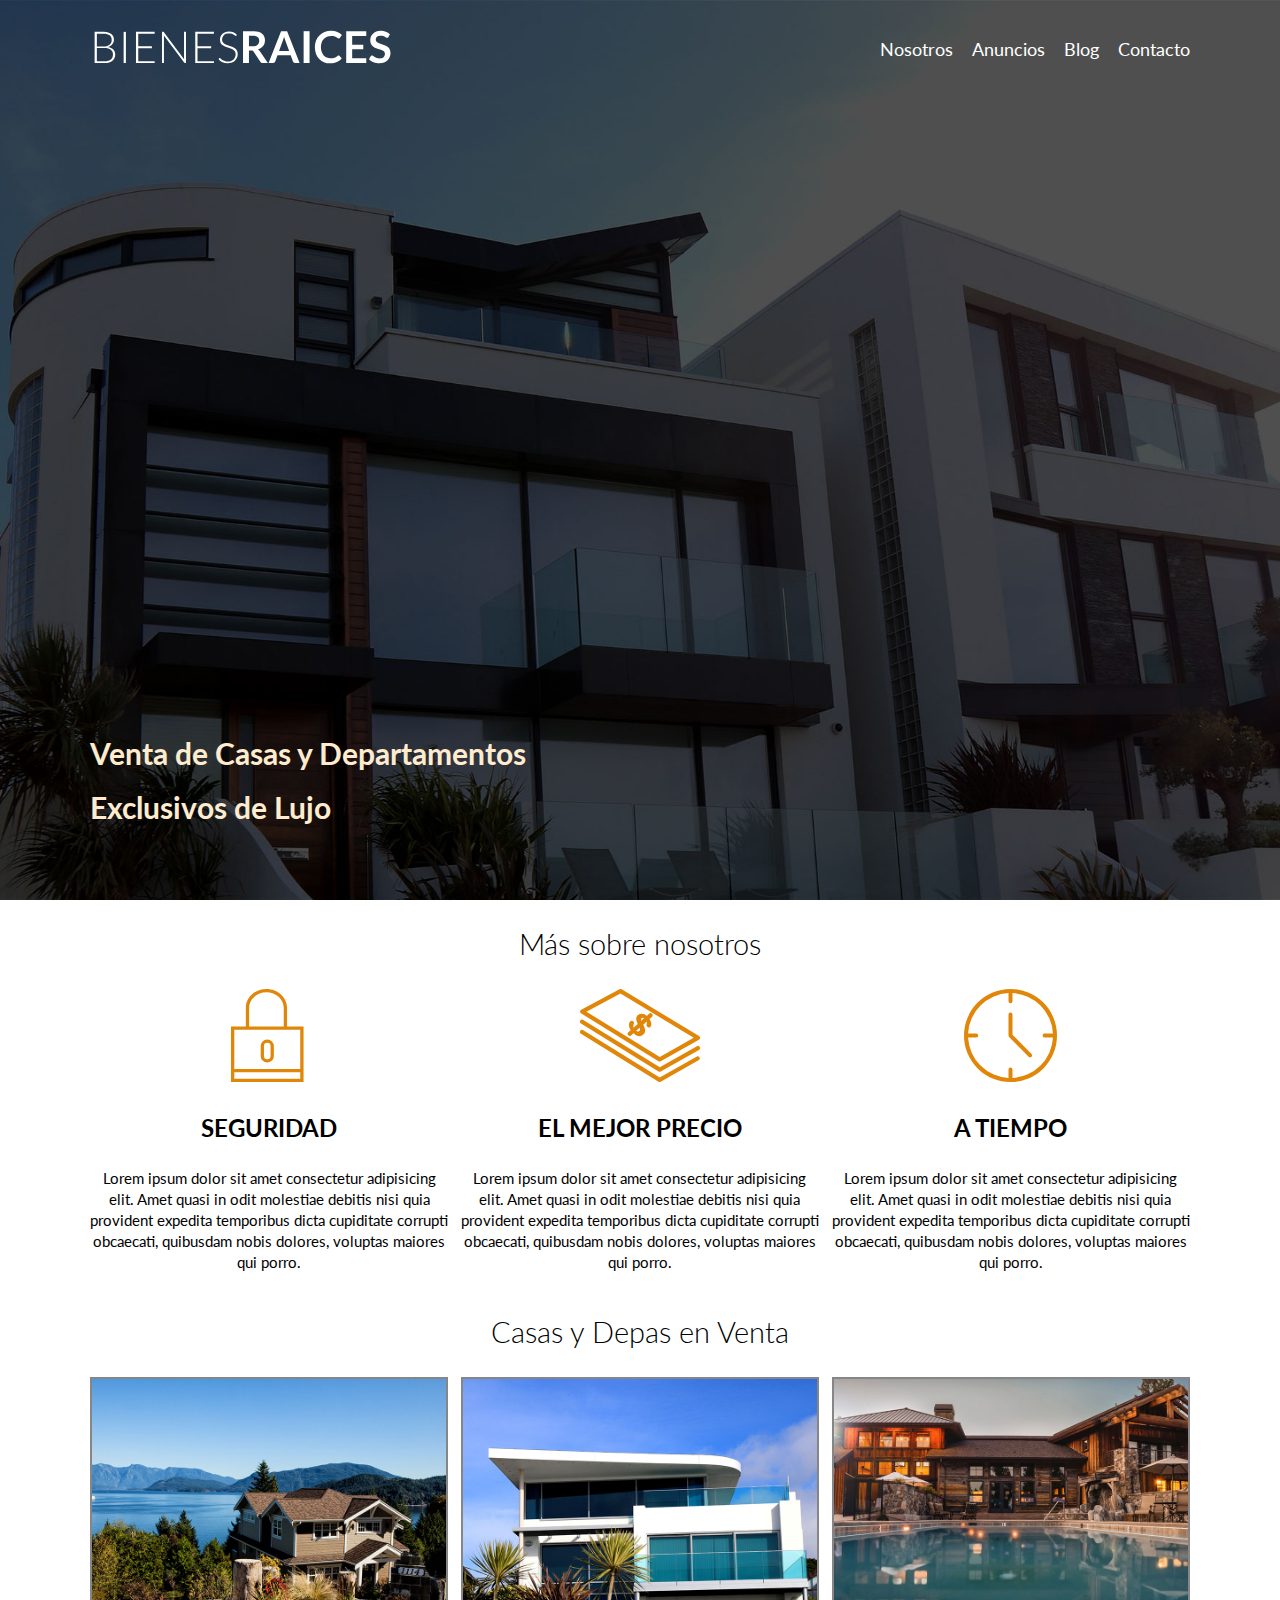
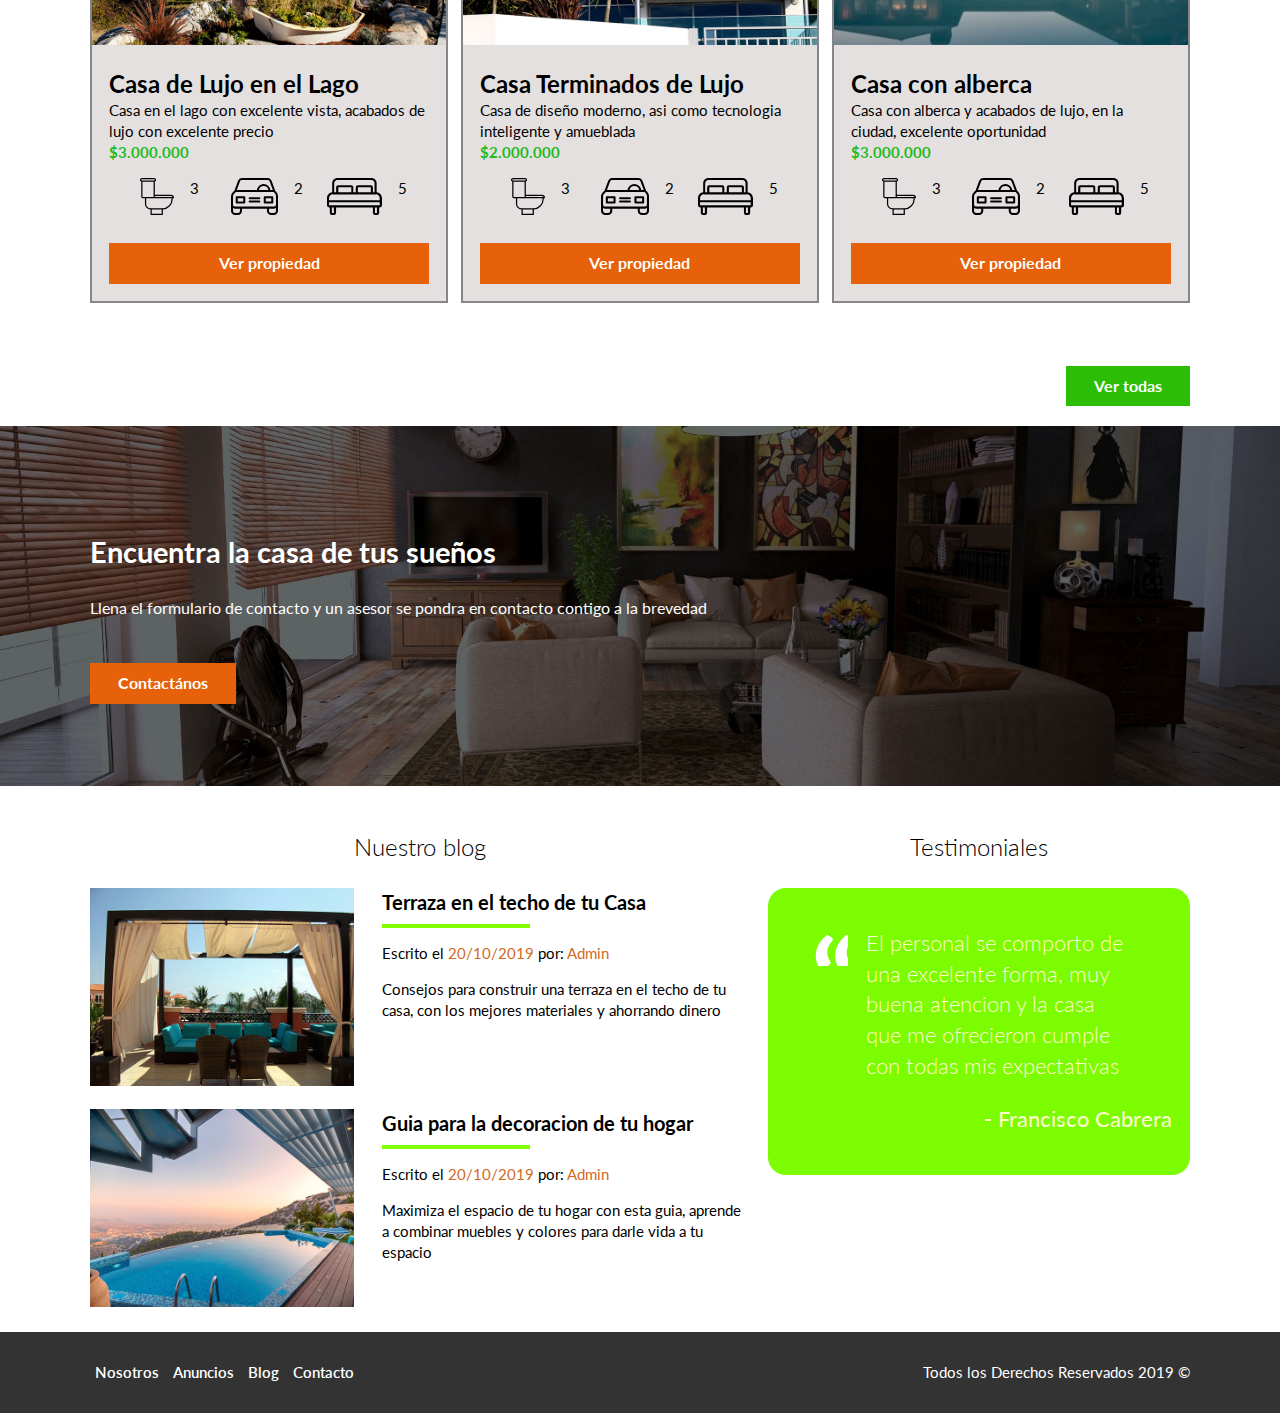
==== BIENESRAICES/index.html @ 895d14f1 "Agrego mi Proyecto al repositorio" ====
<!DOCTYPE html>
<html lang="en">
<head>
    <meta charset="UTF-8">
    <meta name="viewport" content="width=device-width, initial-scale=1.0">
    <title>Bienes raices</title>
    <link href="https://fonts.googleapis.com/css2?family=Lato:wght@300;700;900&display=swap" rel="stylesheet">
    <link rel="stylesheet" href="css/normalize.css">
    <link rel="stylesheet" href="css/styles.css"> <!--siempre nuestra hoja de estilos al final-->
    
</head>
<body>

    <header class="site-header inicio">
        <div class="contenedor contenido-header">
            <div class="barra">
                <a href="/">
                    <img src="img/logo.svg" alt="Logotipo de bienesraices">
                </a>
                <nav class="navegacion">
                    <a href="nosotros.html">Nosotros</a>
                    <a href="anuncios.html">Anuncios</a>
                    <a href="blog.html">Blog</a>
                    <a href="contacto.html">Contacto</a>
                </nav>  
            </div>
            <h1 class="titulo">Venta de Casas y Departamentos Exclusivos de Lujo</h1>
        </div><!-- Contenedor-->
    </header>
    
    <section class="contenedor seccion">
        <h2 class="fw-300 centrar-texto">Más sobre nosotros</h2>

        <div class="iconos-nosotros">
            <div class="icono">
                <img src="img/icono1.svg"  alt="Icono seguridad">
                <h3>Seguridad</h3>
                <p>Lorem ipsum dolor sit amet consectetur adipisicing elit. Amet quasi in odit molestiae debitis nisi quia provident expedita temporibus dicta cupiditate corrupti obcaecati, quibusdam nobis dolores, voluptas maiores qui porro.</p>    
            </div>

            <div class="icono">
                <img src="img/icono2.svg"  alt="Icono precio">
                <h3>El Mejor Precio</h3>
                <p>Lorem ipsum dolor sit amet consectetur adipisicing elit. Amet quasi in odit molestiae debitis nisi quia provident expedita temporibus dicta cupiditate corrupti obcaecati, quibusdam nobis dolores, voluptas maiores qui porro.</p>    
            </div>

            <div class="icono">
                <img src="img/icono3.svg"  alt="Icono Tiempo"> <!-- con width="150" o cualquier otro num podemos agrandar o achicar el icono-->
                <h3>A Tiempo</h3>
                <p>Lorem ipsum dolor sit amet consectetur adipisicing elit. Amet quasi in odit molestiae debitis nisi quia provident expedita temporibus dicta cupiditate corrupti obcaecati, quibusdam nobis dolores, voluptas maiores qui porro.</p>    
            </div>
        </div>
    </section>
 
    <main class="seccion contenedor"> <!-- Solo un main por pagina, es el contenido principal-->
        <h2 class="fw-300 centrar-texto">Casas y Depas en Venta</h2>

        <div class="contenedor-anuncios">
            <div class="anuncio">
                <img src="img/anuncio1.jpg" alt="Anuncio Casa en el lago">
                <div class="contenido-anuncio">
                    <h3>Casa de Lujo en el Lago</h3>
                    <p>Casa en el lago con excelente vista, acabados de lujo con excelente precio</p>
                    <p class="precio"> $3.000.000</p>
                     <ul class="icono-caracteristicas">
                        <li>
                            <img src="img/icono_wc.svg" alt="icono wc">
                            <p>3</p>
                        </li>                         
                        <li>
                            <img src="img/icono_estacionamiento.svg" alt="icono autos">
                            <p>2</p>
                        </li>
                        <li>
                            <img src="img/icono_dormitorio.svg" alt="icono habitaciones">
                            <p>5</p>
                        </li>
                     </ul>
                    <a href="anuncio.html" class="boton boton-naranja d-block">Ver propiedad</a>
                </div>
            </div>

            <div class="anuncio">
                <img src="img/anuncio2.jpg" alt="Anuncio Casa terminados de lujo">
                <div class="contenido-anuncio">
                    <h3>Casa Terminados de Lujo</h3>
                    <p>Casa de diseño moderno, asi como tecnologia inteligente y amueblada</p>
                    <p class="precio">$2.000.000</p>
                    <ul class="icono-caracteristicas">
                        <li>
                            <img src="img/icono_wc.svg" alt="icono wc">
                            <p>3</p>
                        </li>                         
                        <li>
                            <img src="img/icono_estacionamiento.svg" alt="icono autos">
                            <p>2</p>
                        </li>
                        <li>
                            <img src="img/icono_dormitorio.svg" alt="icono habitaciones">
                            <p>5</p>
                        </li>
                    </ul>
                    <a href="#" class="boton boton-naranja d-block">Ver propiedad</a>
                </div>
            </div>

            <div class="anuncio">
                <img src="img/anuncio3.jpg" alt="Anuncio Casa con alberca">
                <div class="contenido-anuncio">
                    <h3>Casa con alberca</h3>
                    <p>Casa con alberca y acabados de lujo, en la ciudad, excelente oportunidad</p>
                    <p class="precio">$3.000.000</p>
                    <ul class="icono-caracteristicas">
                        <li>
                            <img src="img/icono_wc.svg" alt="icono wc">
                            <p>3</p>
                        </li>                         
                        <li>
                            <img src="img/icono_estacionamiento.svg" alt="icono autos">
                            <p>2</p>
                        </li>
                        <li>
                            <img src="img/icono_dormitorio.svg" alt="icono habitaciones">
                            <p>5</p>
                        </li>
                    </ul>
                    <a href="#" class="boton boton-naranja d-block">Ver propiedad</a>
                </div>
            </div>
        </div>
    <p>
    <div class="ver-todas">
        <a href="anuncios.html" class="boton boton-verde">Ver todas</a>
    </div>

    </main>

</p>

    <section class="imagen-contacto">
        <div class="contenedor contenido-contacto">
            <h2>Encuentra la casa de tus sueños</h2>
            <p>Llena el formulario de contacto y un asesor  se pondra en contacto contigo a la brevedad</p>
            <a href="contacto.html" class="boton boton-naranja">Contactános</a>
        </div>
    </section>
    
    <div class="seccion-inferior contenedor seccion">
        <section class="blog">
            <h3 class="centrar-texto fw-300">Nuestro blog</h3>

            <article class="entrada-blog">
                <div class="imagen">
                    <img src="img/blog1.jpg" alt="Entrada de Blog">
                </div>
                <div class="texto-entrada">
                    <a href="blog.html">
                        <h4>Terraza en el techo de tu Casa</h4>
                    </a>
                    <p>Escrito el <span> 20/10/2019 </span> por: <span> Admin </span></p>
                    <p>Consejos para construir una terraza en el techo de tu casa, con los mejores materiales y ahorrando dinero</p>
                </div>
            </article>
            
            <article class="entrada-blog">
                <div class="imagen">
                    <img src="img/blog2.jpg" alt="Entrada de Blog">
                </div>
                <div class="texto-entrada">
                    <a href="blog.html">
                        <h4>Guia para la decoracion de tu hogar</h4>
                    </a>
                    <p>Escrito el <span> 20/10/2019 </span> por: <span> Admin </span></p>
                    <p>Maximiza el espacio de tu hogar con esta guia, aprende a combinar muebles y colores para darle vida a tu espacio</p>
                </div>
            </article>        
        </section>
        
        <section class="testimoniales">
            <h3 class="centrar-texto fw-300">Testimoniales</h3>
            <div class="testimonial">
                <blockquote>
                    El personal se comporto de una excelente forma, muy buena atencion y la casa que me ofrecieron cumple con todas mis expectativas
                </blockquote>
                <footer>
                    <p> - Francisco Cabrera</p>
                </footer>
            </div>
        </section>
    </div>
    <footer class="site-footer seccion">
        <div class="contenedor contenedor-footer">
            <nav class="nav-footer">
                <a href="nosotros.html">Nosotros</a>
                <a href="anuncios.html">Anuncios</a>
                <a href="blog.html">Blog</a>
                <a href="contacto.html">Contacto</a>
            </nav>
            <p class="copyright">Todos los Derechos Reservados 2019 &copy;</p>
        </div>
    </footer>
</body>

</html>
---- BIENESRAICES/css/styles.css ----
html{
    font-size: 62.5%; /* reset para el REM - 62.5% = 10px de 16px // lo agrega para acomodar los REM para que no sea tan grande pero ami se me achica mucho la letra*/
    box-sizing: border-box;/*es para que el paddin no afecte los botones para limitar su tamaño, creao por el programador de google*/
} 
* , *:before , *:after{
    box-sizing: inherit; /*es para que el paddin no afecte los botones para limitar su tamaño, creao por el programador de google*/
    /*por ejemplo si ponemos un tamaño de 10px y ademas un paddin, este ultimo no va a afectar los 10px*/
}
    
    



body{
    font-family: 'Lato', sans-serif;
    font-size: 1.5rem;
    line-height: 1.4; /*separa o agrega el interlineado*/
}

/* Goblales */
img{
    max-width: 100%; /*MUY IMPORTANTE PARA AJUSTAR LAS IMAGENES AL CONTENEDOR*/
}
.contenedor{
    max-width: 110rem; /* para centrar los contenidos en los pixeles indicados*/
    margin: 0 auto; /* SERIA:0 auto 0 auto // 0 a las 12 - auto a las 15 - 0 a las 18 - auto a las 21 // margin-left: margin-right */

}
h1{
    font-size: 3.2rem;

}
h2{
    font-size: 2.9rem;

}
h3{
    font-size: 2.4rem;

}
h4{
    font-size: 2.0rem;

}
/* Utilidades */
.seccion{
    margin-top: 2rem;
    margin-bottom: 2rem;
}

.fw-300{
    font-weight: 300; /*cambia el trazo o grueso de la letra, si sube se hace mas, si baja es mas fina*/
}
.centrar-texto{
    text-align: center;
}

.d-block{
    display: block!important; /* se usa el important porque mas adelante tenemos otro display inline-block que nos modifica el boton ya que es en cascada, por lo tanto lo usamos para pisar el siguiente, y seguir teniendo utilidades*/
}

.contenido-centrado{
    max-width: 800px;
}

/* Botones */

.boton{
    color: #ffffff;
    font-weight: 700;
    text-decoration: none;
    font-size: 1.6rem;
    padding: 0.9rem 2.8rem;
    margin-top: 2.8rem;
    display: inline-block; /*los enlaces y las imagenes son inline-block mientras que los textos o parrafos pueden ser solo block*/
    text-align: center;
    border: none;

}
.boton:hover{
    cursor: pointer; /*hover y cursor es para que cuando acerquemos el mouse al boton cambie la forma del cursor*/
}
.boton-naranja{
    background-color: #e66109;

}

.boton-verde{
    background-color: #2cbe07;
    
}

/*Header*/
.site-header{
    background-color: #333333;
    padding: 1rem 0 2.6rem 0;
}

.site-header.inicio {

    background-image: url(../img/header.jpg);
    background-position: center center; /*posiciona la imagen en centro y la expande desde ahi*/
    background-size: cover ; /*para forzar el ancho y largo pero sin afectar las proporciones*/
    height: 100vh;/*cubre la altura de la pantalla pero se corta si lo achicas*/
    min-height: 60rem;/*este es para que no se corte el 100vh*/
}

.contenido-header{
    height: 100%;
    display: flex;
    flex-direction: column;
    justify-content: space-between; /*Podemos usar flex-end o flex-start(default) o center y lo coloca a todo el contenido abajo o en el centro o por default // distribuidos se usa space*/
    /*space-between coloca uno arriba y otro abajo (hablando de los hijos principales)*/
}

.contenido-header h1{

    color: blanchedalmond;
    padding-bottom: 2rem; /*espacio hacia adentro del elemento, a diferencia del margin que es hacia otro elemento*/
    max-width: 55rem; /*maximos pixeles que puede ocupar a lo largo*/
    line-height: 1.8; /*separa o agrega el interlineado*/
    font-size: 3.0rem;
}

.barra {
    display: flex;
    justify-content: space-between; /*Permite alinear contenido horizontalmante*/
    align-items: center;/*Permite alinear contenido verticalmente*/
    padding-top: 1rem;
}

/* Navegacion */
.navegacion a {
    color: #ffffff;
    text-decoration: none;
    font-size: 1.8rem ; /*es igual a 18px*/
    margin-right: 1.5rem;
}

.navegacion a:hover{
    color: #71B100;
}
.navegacion a:last-of-type{
    margin: 0;
}

/* Iconos nosotros */

.iconos-nosotros{
    display: flex;
    justify-content: space-between; /*separa los 3 cuadros para que no queden juntos y tengan una mejor vista*/  
}
.icono{
    flex-basis: calc(33.3% - 0.8rem); /*es para darle un ancho a todos los elementos, antes de usaba width*/
    text-align: center; /*podemos usar right left o justify pero queda mejor centrado (center)*/
}
.icono h3{
    text-transform: uppercase; /*convierte en MAYUSCULAS - capitalize (convierte la primera letra a mayus) - lowercase (para hacerlo minus)*/
}

/* Anuncios */
.contenedor-anuncios{
    display: flex;
    justify-content: space-between;
    flex-wrap: wrap; /* para que despues de las 3 columnas se pasen abajo, se pone en el padre el de abajo es el hijo*/
}

.anuncio{

    /*flex-grow: 0; el contenido puede agrandarse si es posible*/
    /*flex-shrink: 0;  permite que el contenido se encoja O NO , si ponemos 0 no se encoje, y siempre toma el tamñano de la base se usa para que el contenido pueda achicarse si es posible*/
    /*flex-basis: calc(33.3% - 0.8rem); es la base el tamañp de la caja*/

    flex: 0 0 calc(33.3% - 0.8rem); /*a los tres de arriba los podemos poner como uno solo, en este orden: grow shrink basis*/
    
    /*border-style: solid;  tipo de linea que tendra el recuadro, hay muchas opciones*/
    /*border-color: dimgray; color de linea del recuadro*/
    /*border-width: 2px; tamaño de las lineas del recuadro*/

    border: 2px solid rgb(134, 134, 134); /* se utiliza para acortar codigo con los 3 border en uno solo 1: tamaño 2:tipo 3:color*/
    
    background: #e4e0e0 ;
    margin-bottom: 2rem;
   
}
.contenido-anuncio{
    padding: 1.7rem;
}

.contenido-anuncio h3 , .contenido-anuncio p{
    margin: 0;
}

.precio{

    color: rgb(33, 187, 33);
    font-weight: 700;
}

.icono-caracteristicas{
    list-style: none;
    padding: 0;
    display: flex;
    justify-content: space-evenly;
    flex: 1;
    max-width: 400px;
}

.icono-caracteristicas li{
    /*flex: 1;*/
    display: flex;
}
.icono-caracteristicas li img{
    margin-right: 1.6rem;
}

.ver-todas{
    display: flex;
    justify-content: flex-end; /*mueve el boton a la derecha del todo*/
}

/* Contacto Home */ 
.imagen-contacto{
    background-image: url(../img/encuentra.jpg);
    background-position: center center;
    background-size: cover;
    height: 36rem;
    display: flex;/*sirve para habilitar flexbox*/
    align-items: center;

}
.contenido-contacto{
    flex: 1; /*es un factor de crecimiento. por ejemplo si hay un elemento y 1000px le asigna a ese elemnto los 1000 si hay 2 le asigna 500 a cada uno*/
    color: #ffffff;
}
.contenido-contacto p{
    font-size: 1.6rem;
}

/* Seccion Inferior */

.seccion-inferior{
    display: flex;
    justify-content: space-between;
}

.seccion-inferior .blog{
    flex-basis: 60%;
}

.seccion-inferior .testimoniales{

    flex-basis: calc(40% - 1.8rem);
}

.entrada-blog{
    display: flex;
    justify-content: space-between;
    margin-bottom: 1.8rem;
}

.entrada-blog:last-of-type {
    margin-bottom: 0; /* Elimina el segundo margen del article, para que solo este la separacion entre los dos titulos pero despues del segundo no este separado*/
}

.entrada-blog .imagen{
    flex-basis: 40%;
}


.entrada-blog .texto-entrada{
    flex-basis: calc(60% - 2.8rem);
}
.texto-entrada a{
    color: black;
    text-decoration: none; /* SACA LA LINEA DE ENLACE */
}
.texto-entrada h4{
    margin: 0;
}

.texto-entrada h4::after{
    content: '';
    display: block;
    width: 14.8rem;
    padding: .2rem;
    background-color: chartreuse;
    /* SE LLAMA pseudoelemento, no aparece en el codigo, tenemos muchos mas, por ejemplo en nav usamos hover, ahora ::after , lo usamos para el subrayado ahora*/
    /* los pseudoelementos se usan mucho, podemos leer la documentacion de eso (en firefox) , los pseudoelementos "no existen"*/
    margin-top: .8rem;
}

.texto-entrada span{
    color: chocolate;
}
/* Testimoniales */
.testimonial{
    background-color: lawngreen;
    font-size: 2.2rem;
    padding: 1.8rem;
    color: lemonchiffon;
    border-radius: 1.8rem; /* Para redondear las esquinas tambien exiten otros que podemos probar border-top-right-radius y otros mas */
}
.testimonial p{
    text-align: right;
}
.testimonial blockquote::before{
    content: ''; /*como vemos este es otro pseudoelemento solo que enves de after es before, osea se agrega antes*/
    background-image: url(../img/comilla.svg);
    width: 3.8rem;
    height: 3.8rem;
    position: absolute; /*el hijo siempre lleva la absoluta, permite acceder a otras propiedades como top,left,right y botton*/
    left: -1.6rem;
}
.testimonial blockquote{
    position: relative; /*el padre siempre lleva la relativa , ya que no cambia nada, si no la ponemos, toma como referencia toda la pagina*/
    padding-left: 4rem;
    font-weight: 300;
}

/* Footer */
.site-footer{
    background-color: #333333;
    margin: 0px;
}
.contenedor-footer{
    padding: 3rem 0;
    display: flex;
    justify-content: space-between; /*coloca un elemento del lado izuqierdi y otro del derecho*/
}
.nav-footer a{
    color: #ffffff;
    text-decoration: none; /* SACA LA LINEA DE ENLACE */
    padding: .5rem;
    font-weight: 550;
}
.copyright{
    margin: 0px;
    color: #ffffff;
}

/* INTERNAS */
/* Nosotros */
.contenido-nosotros{
    display: grid; /*es como flex pero mas actual css grid*/
    grid-template-columns: 50% 40%; /* toma dos columnas y le indicas el tamaño*/
    grid-column-gap: 2rem; /* antes usabamos margin , ahora usamos esta propiedad que agrega separacion*/
}

.texto-nosotros blockquote{
    font-weight: 900;
    font-size: 2rem;
    margin: 0px;
    padding: 1rem 0 2rem 0;
}

/* Anuncio */

.resumen-propiedad{
    display: flex;
    justify-content: space-between ;
    align-items: center ;

}

/* Contacto */
form p{
    font-size: 1.4rem;
    color: #4f4f4f;
    margin: 2rem 0 1rem 0;
}
legend{
    font-size: 2.2rem;
    columns: #4f4f4f;
}

label{
    font-weight: 600;
    text-transform: uppercase;
    display: block; /*para que no se amontonen todos*/
}
input:not([type="submit"]) , textarea , select{
    padding: 1rem;
    display: block;
    width: 100%;
    background-color: #e1e1e1;
    border-radius: .8rem;
    margin-bottom: 2rem;
    border: none;
    /*para cambiar el color del texto pongo color: y el color que quiera*/
    /*agregamos en :not para poder anular alguno, en esta caso el submit*/
}
input[type="radio"]{
    width: auto; /*para que se ajuste automaticamente*/
    margin: 0px;
}
select{
    -webkit-appearance: none;
    appearance: none; /*Para arreglar el selecc para poder observar correctamente los estilos*/
}

textarea{
    height: 20rem;
}
.forma-contacto{
    max-width: 30rem;
    align-items: center;
    display: flex;
    justify-content: space-between;
}
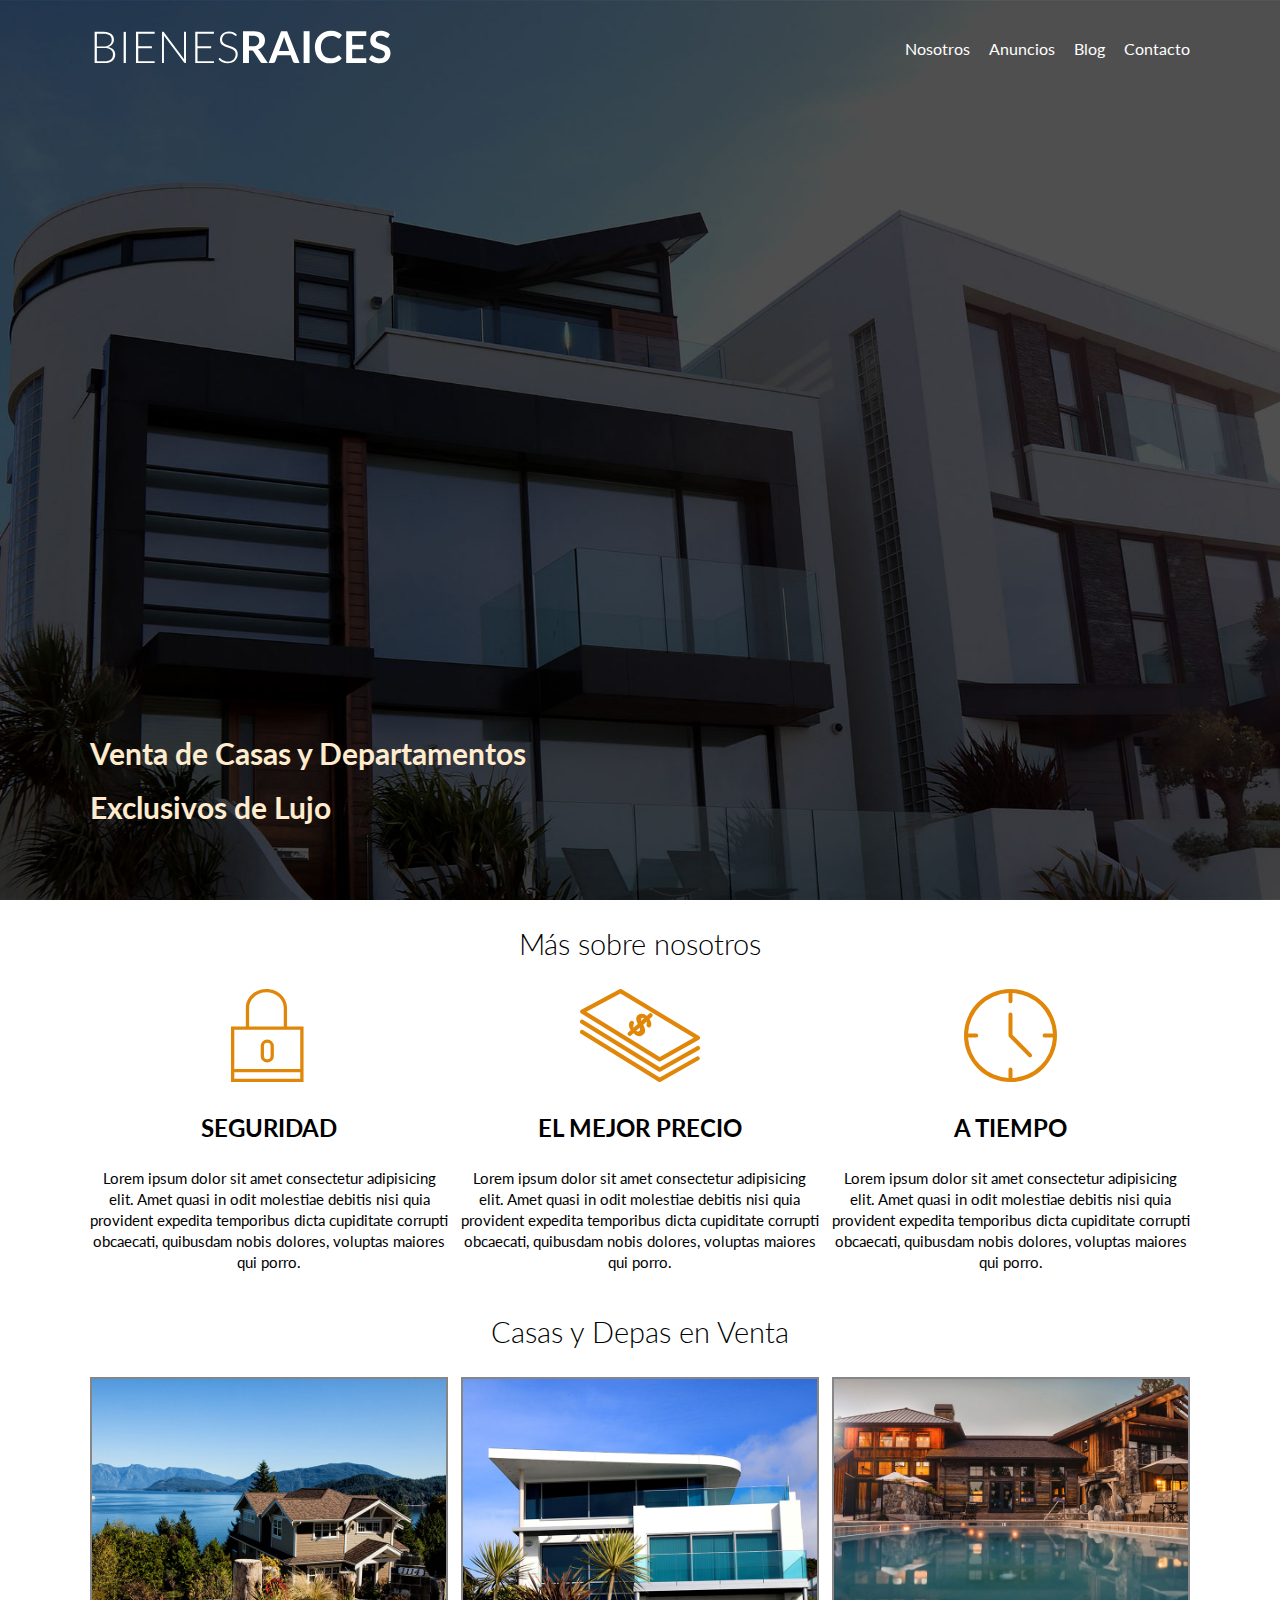
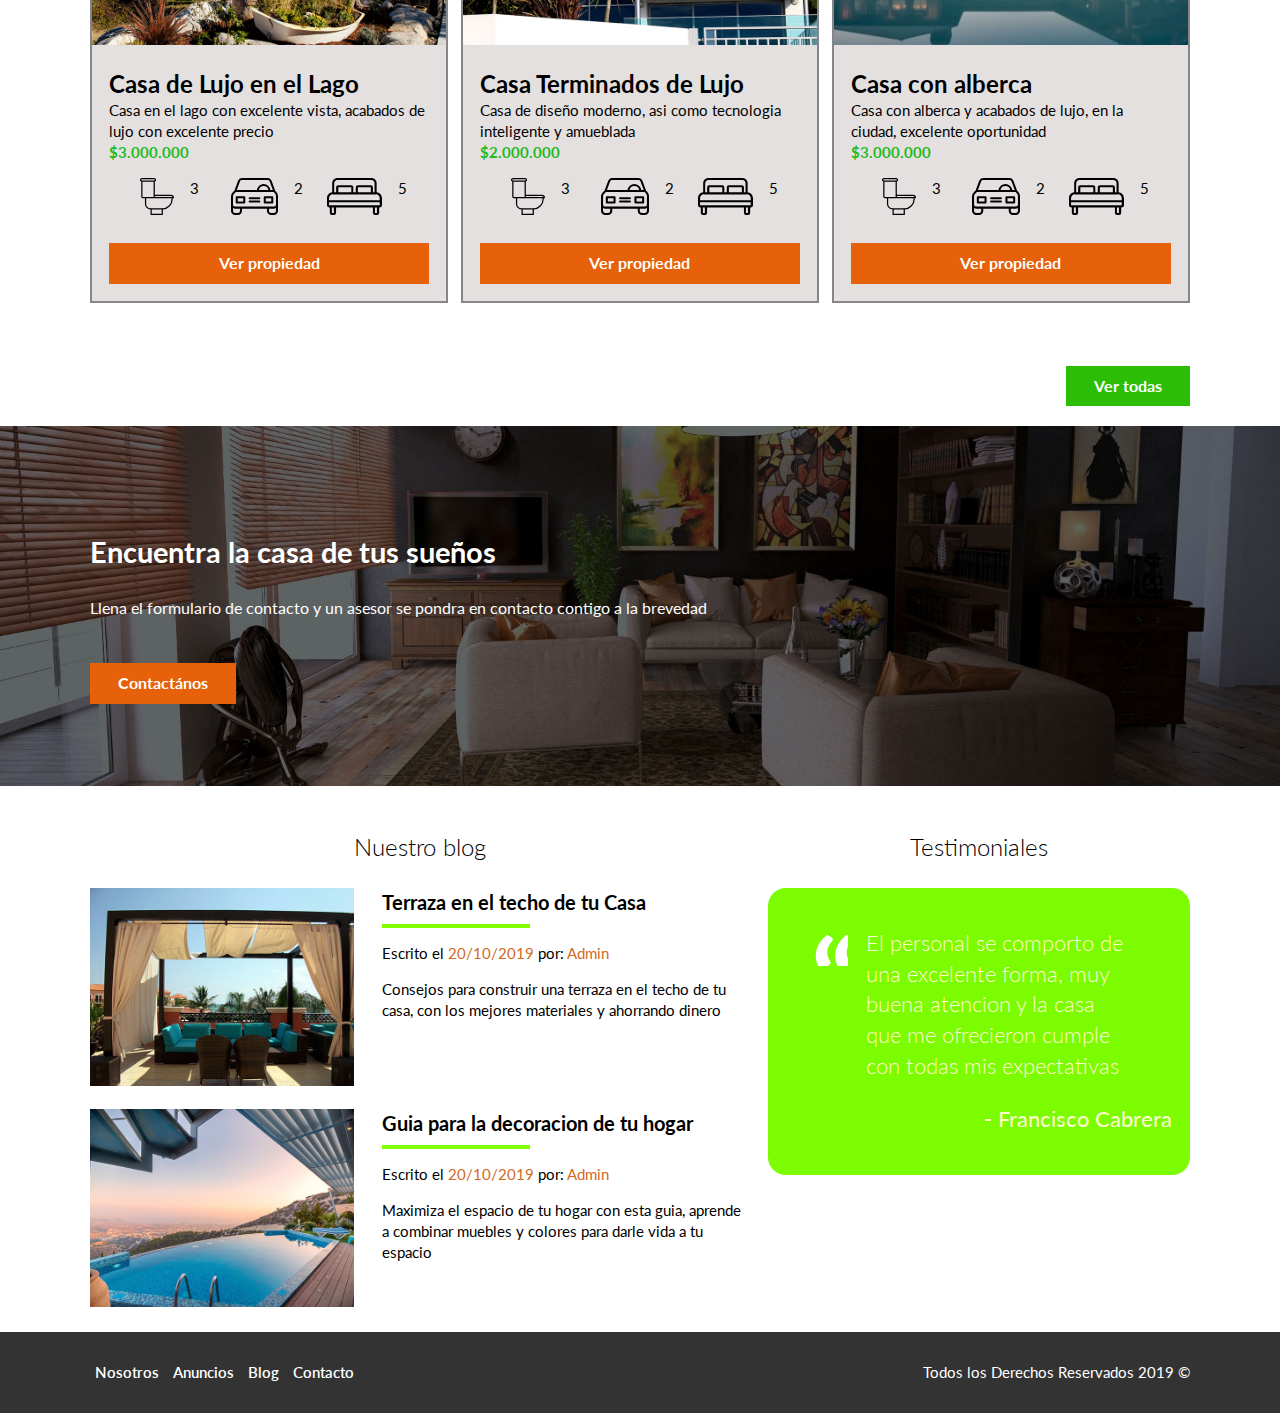
==== commit 75af642f: "Convirtiendo proyecto a responsive" ====
--- a/BIENESRAICES/index.html
+++ b/BIENESRAICES/index.html
@@ -17,7 +17,12 @@
                 <a href="/">
                     <img src="img/logo.svg" alt="Logotipo de bienesraices">
                 </a>
-                <nav class="navegacion">
+                <div class="mobile-menu">
+                    <a href="#navegacion">
+                        <img src="img/barras.svg" alt="Icono menu">
+                    </a>
+                </div>
+                <nav id="navegacion" class="navegacion">
                     <a href="nosotros.html">Nosotros</a>
                     <a href="anuncios.html">Anuncios</a>
                     <a href="blog.html">Blog</a>
--- a/BIENESRAICES/css/styles.css
+++ b/BIENESRAICES/css/styles.css
@@ -23,6 +23,7 @@
     max-width: 100%; /*MUY IMPORTANTE PARA AJUSTAR LAS IMAGENES AL CONTENEDOR*/
 }
 .contenedor{
+    width: 95%;
     max-width: 110rem; /* para centrar los contenidos en los pixeles indicados*/
     margin: 0 auto; /* SERIA:0 auto 0 auto // 0 a las 12 - auto a las 15 - 0 a las 18 - auto a las 21 // margin-left: margin-right */
 
@@ -76,7 +77,16 @@
     display: inline-block; /*los enlaces y las imagenes son inline-block mientras que los textos o parrafos pueden ser solo block*/
     text-align: center;
     border: none;
-
+    display: block;
+    flex: 0 0 100%;
+
+}
+@media (min-width:768px ) {
+    .boton{
+        display: inline-block;
+        flex: 0 0 auto;
+    }
+    
 }
 .boton:hover{
     cursor: pointer; /*hover y cursor es para que cuando acerquemos el mouse al boton cambie la forma del cursor*/
@@ -112,6 +122,13 @@
     flex-direction: column;
     justify-content: space-between; /*Podemos usar flex-end o flex-start(default) o center y lo coloca a todo el contenido abajo o en el centro o por default // distribuidos se usa space*/
     /*space-between coloca uno arriba y otro abajo (hablando de los hijos principales)*/
+    text-align: center;
+}
+@media (min-width: 768px) {
+    .contenido-header{
+        text-align: left;
+    }
+    
 }
 
 .contenido-header h1{
@@ -122,67 +139,113 @@
     line-height: 1.8; /*separa o agrega el interlineado*/
     font-size: 3.0rem;
 }
-
 .barra {
-    display: flex;
-    justify-content: space-between; /*Permite alinear contenido horizontalmante*/
-    align-items: center;/*Permite alinear contenido verticalmente*/
     padding-top: 1rem;
 }
+@media (min-width: 768px) {
+    .barra {
+        display: flex;
+        justify-content: space-between; /*Permite alinear contenido horizontalmante*/
+        align-items: center;/*Permite alinear contenido verticalmente*/
+    } 
+}
+
 
 /* Navegacion */
 .navegacion a {
     color: #ffffff;
     text-decoration: none;
     font-size: 1.8rem ; /*es igual a 18px*/
-    margin-right: 1.5rem;
-}
-
+   font-size: 2rem;
+    display: block;
+}
+@media (min-width: 768px) {
+    .navegacion a{
+        display: inline-block;
+        margin-right: 1.5rem;
+        font-size: 1.6rem;
+    }
+    .navegacion a:last-of-type{
+        margin: 0;
+    }
+    
+}
 .navegacion a:hover{
     color: #71B100;
 }
-.navegacion a:last-of-type{
-    margin: 0;
-}
+/* Mobile Menu */
+.mobile-menu img{
+    width: 4.7rem;
+}
+@media (min-width: 768px) {
+    .mobile-menu{
+    display: none;
+    }
+}
+.navegacion:target{
+    display: block;
+}
+.navegacion{
+    display: none;
+}
+@media (min-width: 768px) {
+    .navegacion{
+        display: block;
+    }
+}
+
 
 /* Iconos nosotros */
-
-.iconos-nosotros{
-    display: flex;
-    justify-content: space-between; /*separa los 3 cuadros para que no queden juntos y tengan una mejor vista*/  
-}
+@media (min-width: 768px) {
+    .iconos-nosotros{
+        display: flex;
+        justify-content: space-between; /*separa los 3 cuadros para que no queden juntos y tengan una mejor vista*/  
+    }
+
+    
+}
+
 .icono{
-    flex-basis: calc(33.3% - 0.8rem); /*es para darle un ancho a todos los elementos, antes de usaba width*/
     text-align: center; /*podemos usar right left o justify pero queda mejor centrado (center)*/
+}
+@media (min-width: 768px) {
+    .icono{
+        flex-basis: calc(33.3% - 0.8rem); /*es para darle un ancho a todos los elementos, antes de usaba width*/
+   }
 }
 .icono h3{
     text-transform: uppercase; /*convierte en MAYUSCULAS - capitalize (convierte la primera letra a mayus) - lowercase (para hacerlo minus)*/
 }
 
 /* Anuncios */
-.contenedor-anuncios{
-    display: flex;
-    justify-content: space-between;
-    flex-wrap: wrap; /* para que despues de las 3 columnas se pasen abajo, se pone en el padre el de abajo es el hijo*/
-}
+@media (min-width: 768px ) {
+    .contenedor-anuncios{
+        display: flex;
+        justify-content: space-between;
+        flex-wrap: wrap; /* para que despues de las 3 columnas se pasen abajo, se pone en el padre el de abajo es el hijo*/
+    }
+}
+
 
 .anuncio{
-
-    /*flex-grow: 0; el contenido puede agrandarse si es posible*/
-    /*flex-shrink: 0;  permite que el contenido se encoja O NO , si ponemos 0 no se encoje, y siempre toma el tamñano de la base se usa para que el contenido pueda achicarse si es posible*/
-    /*flex-basis: calc(33.3% - 0.8rem); es la base el tamañp de la caja*/
-
-    flex: 0 0 calc(33.3% - 0.8rem); /*a los tres de arriba los podemos poner como uno solo, en este orden: grow shrink basis*/
-    
     /*border-style: solid;  tipo de linea que tendra el recuadro, hay muchas opciones*/
     /*border-color: dimgray; color de linea del recuadro*/
     /*border-width: 2px; tamaño de las lineas del recuadro*/
 
     border: 2px solid rgb(134, 134, 134); /* se utiliza para acortar codigo con los 3 border en uno solo 1: tamaño 2:tipo 3:color*/
-    
     background: #e4e0e0 ;
     margin-bottom: 2rem;
    
+}
+@media (min-width: 768px) {
+    .anuncio{
+        /*flex-grow: 0; el contenido puede agrandarse si es posible*/
+        /*flex-shrink: 0;  permite que el contenido se encoja O NO , si ponemos 0 no se encoje, y siempre toma el tamñano de la base se usa para que el contenido pueda achicarse si es posible*/
+        /*flex-basis: calc(33.3% - 0.8rem); es la base el tamañp de la caja*/
+
+        flex: 0 0 calc(33.3% - 0.8rem); /*a los tres de arriba los podemos poner como uno solo, en este orden: grow shrink basis*/
+    }
+    
 }
 .contenido-anuncio{
     padding: 1.7rem;
@@ -228,10 +291,9 @@
     height: 36rem;
     display: flex;/*sirve para habilitar flexbox*/
     align-items: center;
-
 }
 .contenido-contacto{
-    flex: 1; /*es un factor de crecimiento. por ejemplo si hay un elemento y 1000px le asigna a ese elemnto los 1000 si hay 2 le asigna 500 a cada uno*/
+    flex: 0 0 95%; /*es un factor de crecimiento. por ejemplo si hay un elemento y 1000px le asigna a ese elemnto los 1000 si hay 2 le asigna 500 a cada uno*/
     color: #ffffff;
 }
 .contenido-contacto p{
@@ -239,38 +301,40 @@
 }
 
 /* Seccion Inferior */
-
-.seccion-inferior{
-    display: flex;
-    justify-content: space-between;
-}
-
-.seccion-inferior .blog{
-    flex-basis: 60%;
-}
-
-.seccion-inferior .testimoniales{
-
-    flex-basis: calc(40% - 1.8rem);
-}
-
+@media (min-width: 768px) {
+    .seccion-inferior{
+        display: flex;
+        justify-content: space-between;
+    }
+    
+    .seccion-inferior .blog{
+        flex-basis: 60%;
+    }
+    
+    .seccion-inferior .testimoniales{
+    
+        flex-basis: calc(40% - 1.8rem);
+    }
+}
 .entrada-blog{
-    display: flex;
-    justify-content: space-between;
     margin-bottom: 1.8rem;
 }
-
+@media (min-width: 768px) {
+    .entrada-blog{
+        display: flex;
+        justify-content: space-between;
+    }   
+}
 .entrada-blog:last-of-type {
     margin-bottom: 0; /* Elimina el segundo margen del article, para que solo este la separacion entre los dos titulos pero despues del segundo no este separado*/
 }
-
-.entrada-blog .imagen{
-    flex-basis: 40%;
-}
-
-
-.entrada-blog .texto-entrada{
-    flex-basis: calc(60% - 2.8rem);
+@media (min-width: 768px) {
+    .entrada-blog .imagen{
+        flex-basis: 40%;
+    }
+    .entrada-blog .texto-entrada{
+        flex-basis: calc(60% - 2.8rem);
+    }
 }
 .texto-entrada a{
     color: black;
@@ -326,8 +390,22 @@
 }
 .contenedor-footer{
     padding: 3rem 0;
-    display: flex;
-    justify-content: space-between; /*coloca un elemento del lado izuqierdi y otro del derecho*/
+    text-align: center;
+}
+@media (min-width:768px) {
+    .contenedor-footer {
+        display: flex;
+        justify-content: space-between; /*coloca un elemento del lado izuqierdi y otro del derecho*/
+    }
+}
+.site-footer nav{
+    display: none; /*Hace que cuando usemos dispositivos mas chicos no aparezca el nav*/
+}
+@media (min-width: 768px) {
+    .site-footer nav{
+        display: block;
+    }
+    
 }
 .nav-footer a{
     color: #ffffff;
@@ -342,11 +420,15 @@
 
 /* INTERNAS */
 /* Nosotros */
-.contenido-nosotros{
-    display: grid; /*es como flex pero mas actual css grid*/
-    grid-template-columns: 50% 40%; /* toma dos columnas y le indicas el tamaño*/
-    grid-column-gap: 2rem; /* antes usabamos margin , ahora usamos esta propiedad que agrega separacion*/
-}
+@media (min-width: 768px) {
+    .contenido-nosotros{
+        display: grid; /*es como flex pero mas actual css grid*/
+        grid-template-columns: 50% 40%; /* toma dos columnas y le indicas el tamaño*/
+        grid-column-gap: 2rem; /* antes usabamos margin , ahora usamos esta propiedad que agrega separacion*/
+    }
+    
+}
+
 
 .texto-nosotros blockquote{
     font-weight: 900;
